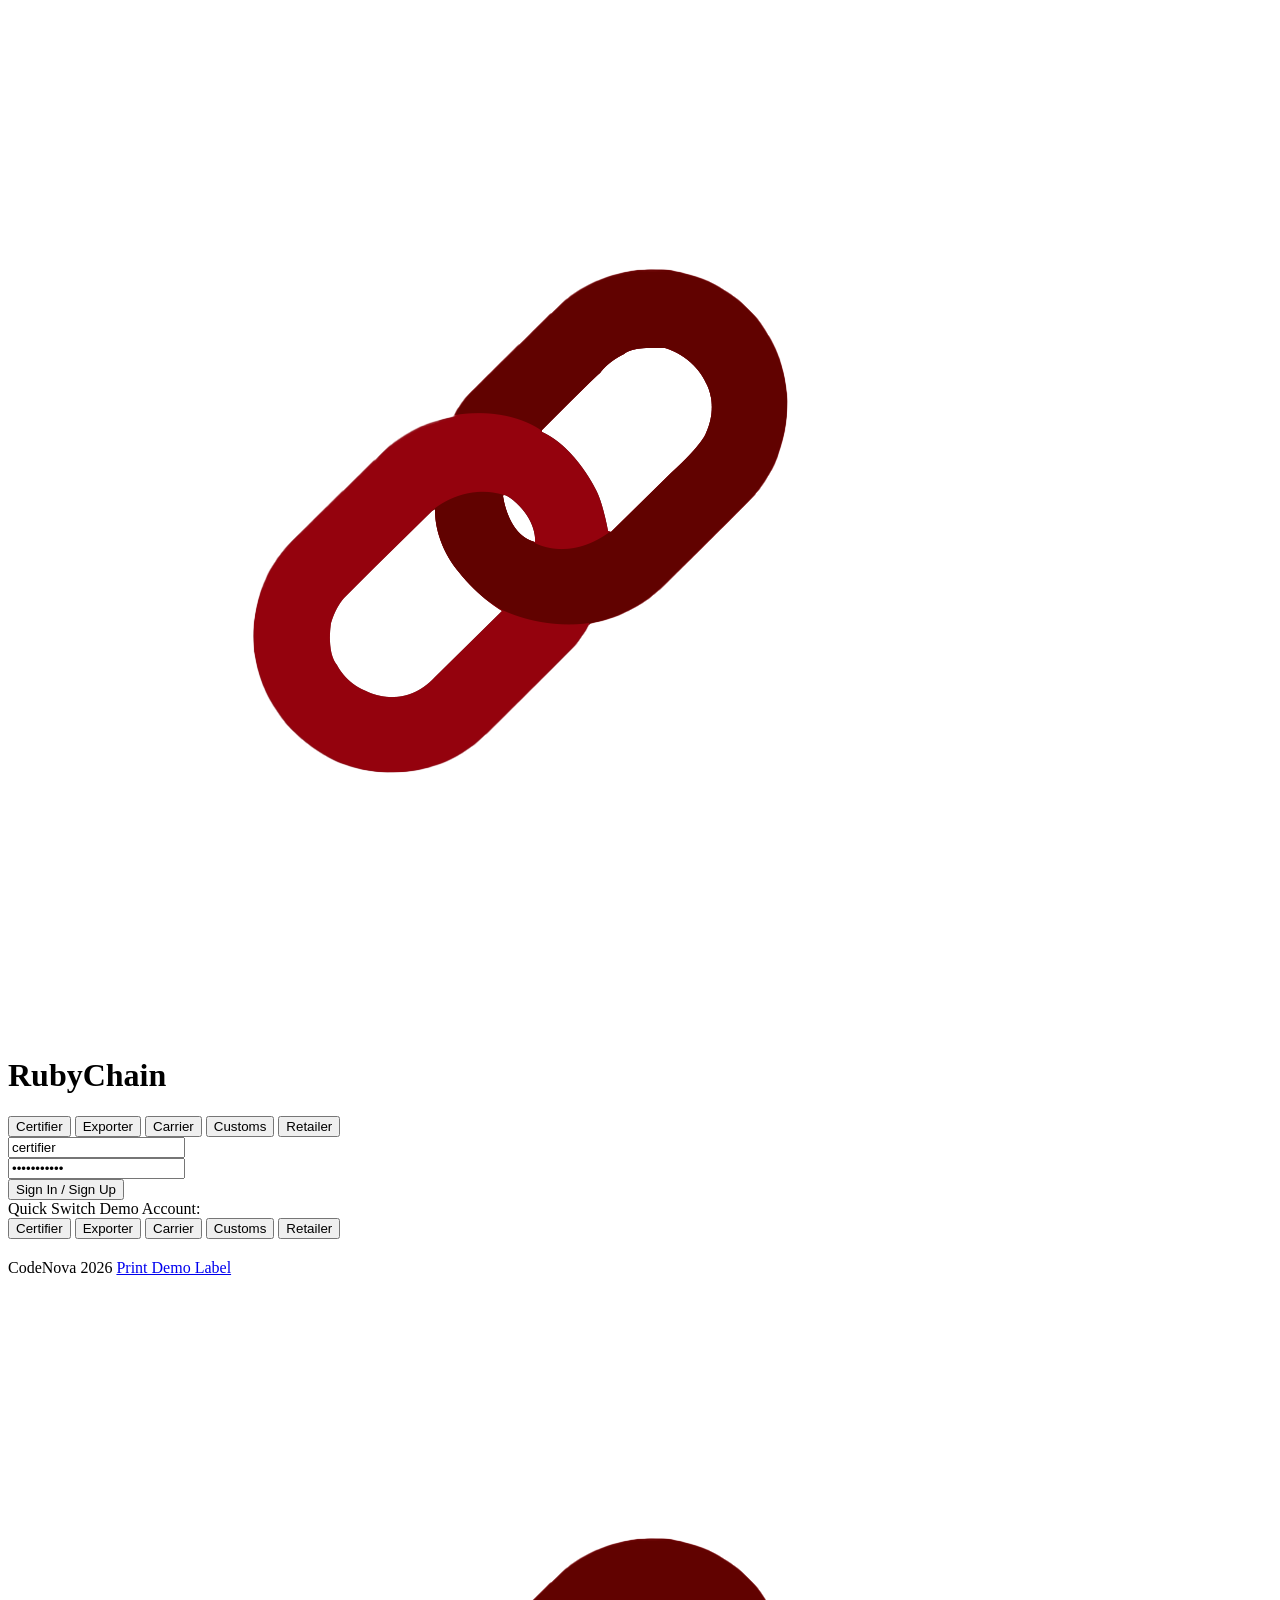
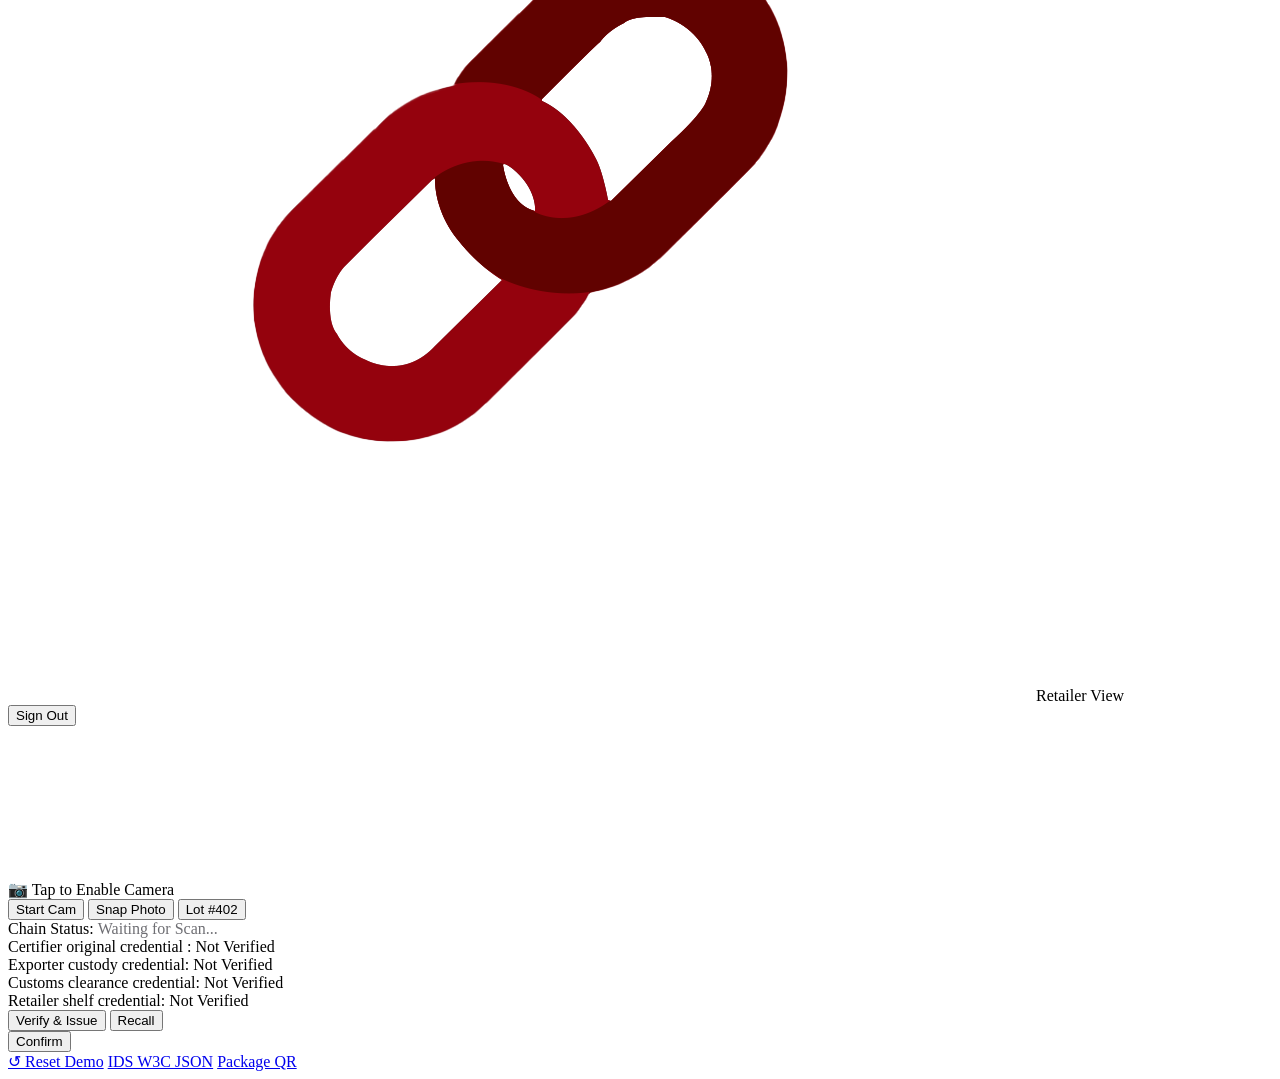
==== public/index.html @ 60b40c07 "feat: v3.0 - IDS W3C Verifiable Presentation export, cryptographic hash audit UI, and competition co" ====
<!DOCTYPE html>
<html lang="en">
<head>
  <meta charset="UTF-8">
  <meta name="viewport" content="width=device-width, initial-scale=1.0, maximum-scale=1.0, user-scalable=no">
  <meta name="apple-mobile-web-app-capable" content="yes">
  <meta name="apple-mobile-web-app-status-bar-style" content="black-translucent">
  <link rel="apple-touch-icon" href="/icon.png">
  <link rel="icon" type="image/png" href="/icon.png">
  <title>RubyChain - Verifiable Supply Chain</title>
  <link rel="stylesheet" href="/style.css">
  <script src="/vendor/jsqr.js"></script>
</head>
<body>

  <!-- Simulated iPhone Shell for Desktop Demoing -->
  <div class="device-wrapper">
    <div class="dynamic-island"></div>

    <!-- Notification Toast -->
    <div id="toast-msg" class="toast-msg"></div>

    <div class="app-container">

      <!-- ====================================================================
           VIEW 1: Sign In & Role Selection
           ==================================================================== -->
      <div id="login-view" class="view-panel active">
        <div class="brand-header">
          <img src="/assets/branding/icons/Simplified_transparent.png" alt="RubyChain Logo" class="brand-logo-img">
          <h1 class="brand-title">RubyChain</h1>
        </div>

        <!-- Role Grid Selector (Includes Certifier for live root issuance) -->
        <div class="role-grid-container">
          <button type="button" class="role-btn active" data-role="certifier">Certifier</button>
          <button type="button" class="role-btn" data-role="exporter">Exporter</button>
          <button type="button" class="role-btn" data-role="carrier">Carrier</button>
          <button type="button" class="role-btn" data-role="customs">Customs</button>
          <button type="button" class="role-btn" data-role="retailer">Retailer</button>
        </div>

        <div class="input-group">
          <input type="text" id="username-input" class="input-pill" placeholder="Username" value="certifier" autocapitalize="none">
        </div>

        <div class="input-group">
          <input type="password" id="password-input" class="input-pill" placeholder="Password" value="password123">
        </div>

        <button type="button" id="auth-submit-btn" class="btn-primary">Sign In / Sign Up</button>

        <div class="demo-pills-row">
          <span>Quick Switch Demo Account:</span>
          <div class="demo-pills-container">
            <button type="button" class="mini-pill" data-fill-role="certifier">Certifier</button>
            <button type="button" class="mini-pill" data-fill-role="exporter">Exporter</button>
            <button type="button" class="mini-pill" data-fill-role="carrier">Carrier</button>
            <button type="button" class="mini-pill" data-fill-role="customs">Customs</button>
            <button type="button" class="mini-pill" data-fill-role="retailer">Retailer</button>
          </div>
        </div>

        <div class="bottom-utility-bar" style="margin-top: auto; padding-top: 20px;">
          <span>CodeNova 2026</span>
          <a href="/assets/demo_barcodes/print_sheet.html" target="_blank" class="utility-link">Print Demo Label</a>
        </div>
      </div>


      <!-- ====================================================================
           VIEW 2: Role View & Camera Scanner (Matching Mockup)
           ==================================================================== -->
      <div id="main-view" class="view-panel">
        
        <!-- Top Nav Bar -->
        <div class="top-nav-bar">
          <div class="role-title-wrap">
            <img src="/assets/branding/icons/Simplified_transparent.png" alt="RubyChain Logo" class="nav-logo-img">
            <span id="role-title-text" class="role-title-text">Retailer View</span>
          </div>
          <button type="button" id="sign-out-btn" class="signout-btn">Sign Out</button>
        </div>

        <!-- Optional HTTPS Banner for iOS Safari -->
        <div id="https-banner" class="https-banner" style="display: none;">
          <span>🔒 <strong>iPhone Live Video:</strong> iOS Safari requires HTTPS.</span>
          <a href="#" id="switch-https-link">👉 Tap to switch to HTTPS (Port 8443)</a>
        </div>

        <!-- Camera Scanner Viewport -->
        <div class="scanner-viewport" id="scanner-viewport">
          <video id="scanner-video" playsinline webkit-playsinline muted autoplay></video>
          <img id="scanner-preview-img" class="scanner-preview-img" style="display: none;" alt="Preview">
          <canvas id="scanner-canvas"></canvas>
          
          <!-- Tap to Enable Camera Prompt -->
          <div id="camera-tap-prompt" class="camera-tap-prompt">
            <span>📷 Tap to Enable Camera</span>
          </div>

          <!-- Red Viewfinder Frame with Target Corners -->
          <div class="viewfinder-frame"></div>

          <!-- Hidden Native File Input for Instant iOS Camera Snapping -->
          <input type="file" id="camera-fallback-input" accept="image/*" capture="environment" style="display: none;">

          <!-- On-screen Quick Camera Controls -->
          <div class="camera-controls-overlay">
            <button type="button" id="btn-toggle-camera" class="camera-sub-btn">Start Cam</button>
            <button type="button" id="btn-snap-photo" class="camera-sub-btn">Snap Photo</button>
            <button type="button" id="btn-simulate-scan" class="camera-sub-btn">Lot #402</button>
          </div>
        </div>

        <!-- Chain Status Details (Matching Mockup) -->
        <div class="chain-info-box">
          <div id="chain-status-header" class="chain-status-header">
            Chain Status: <span style="color:#6e6e73; font-weight: 500;">Waiting for Scan...</span>
          </div>

          <div class="status-list">
            <div class="status-item">
              <span class="status-label">Certifier original credential :</span>
              <span id="status-certifier" class="status-val val-not-verified">Not Verified</span>
            </div>

            <div class="status-item">
              <span class="status-label">Exporter custody credential:</span>
              <span id="status-exporter" class="status-val val-not-verified">Not Verified</span>
            </div>

            <div class="status-item">
              <span class="status-label">Customs clearance credential:</span>
              <span id="status-customs" class="status-val val-not-verified">Not Verified</span>
            </div>

            <div class="status-item">
              <span class="status-label">Retailer shelf credential:</span>
              <span id="status-retailer" class="status-val val-not-verified">Not Verified</span>
            </div>
          </div>
        </div>

        <!-- Action Segmented Toggle: Verify & Issue vs Recall -->
        <div class="action-toggle-container">
          <button type="button" class="action-toggle-btn active" data-action="verify_issue">Verify & Issue</button>
          <button type="button" class="action-toggle-btn" data-action="recall">Recall</button>
        </div>

        <!-- Confirm Action Button -->
        <button type="button" id="btn-confirm" class="btn-confirm">Confirm</button>

        <div class="bottom-utility-bar">
          <a href="#" id="btn-reset-demo" class="utility-link">↺ Reset Demo</a>
          <a href="/api/credentials?barcode=5901234123457" id="btn-view-vc" target="_blank" class="utility-link">IDS W3C JSON</a>
          <a href="/assets/demo_barcodes/print_sheet.html" target="_blank" class="utility-link">Package QR</a>
        </div>

      </div>

    </div>
  </div>

  <script src="/app.js"></script>
</body>
</html>
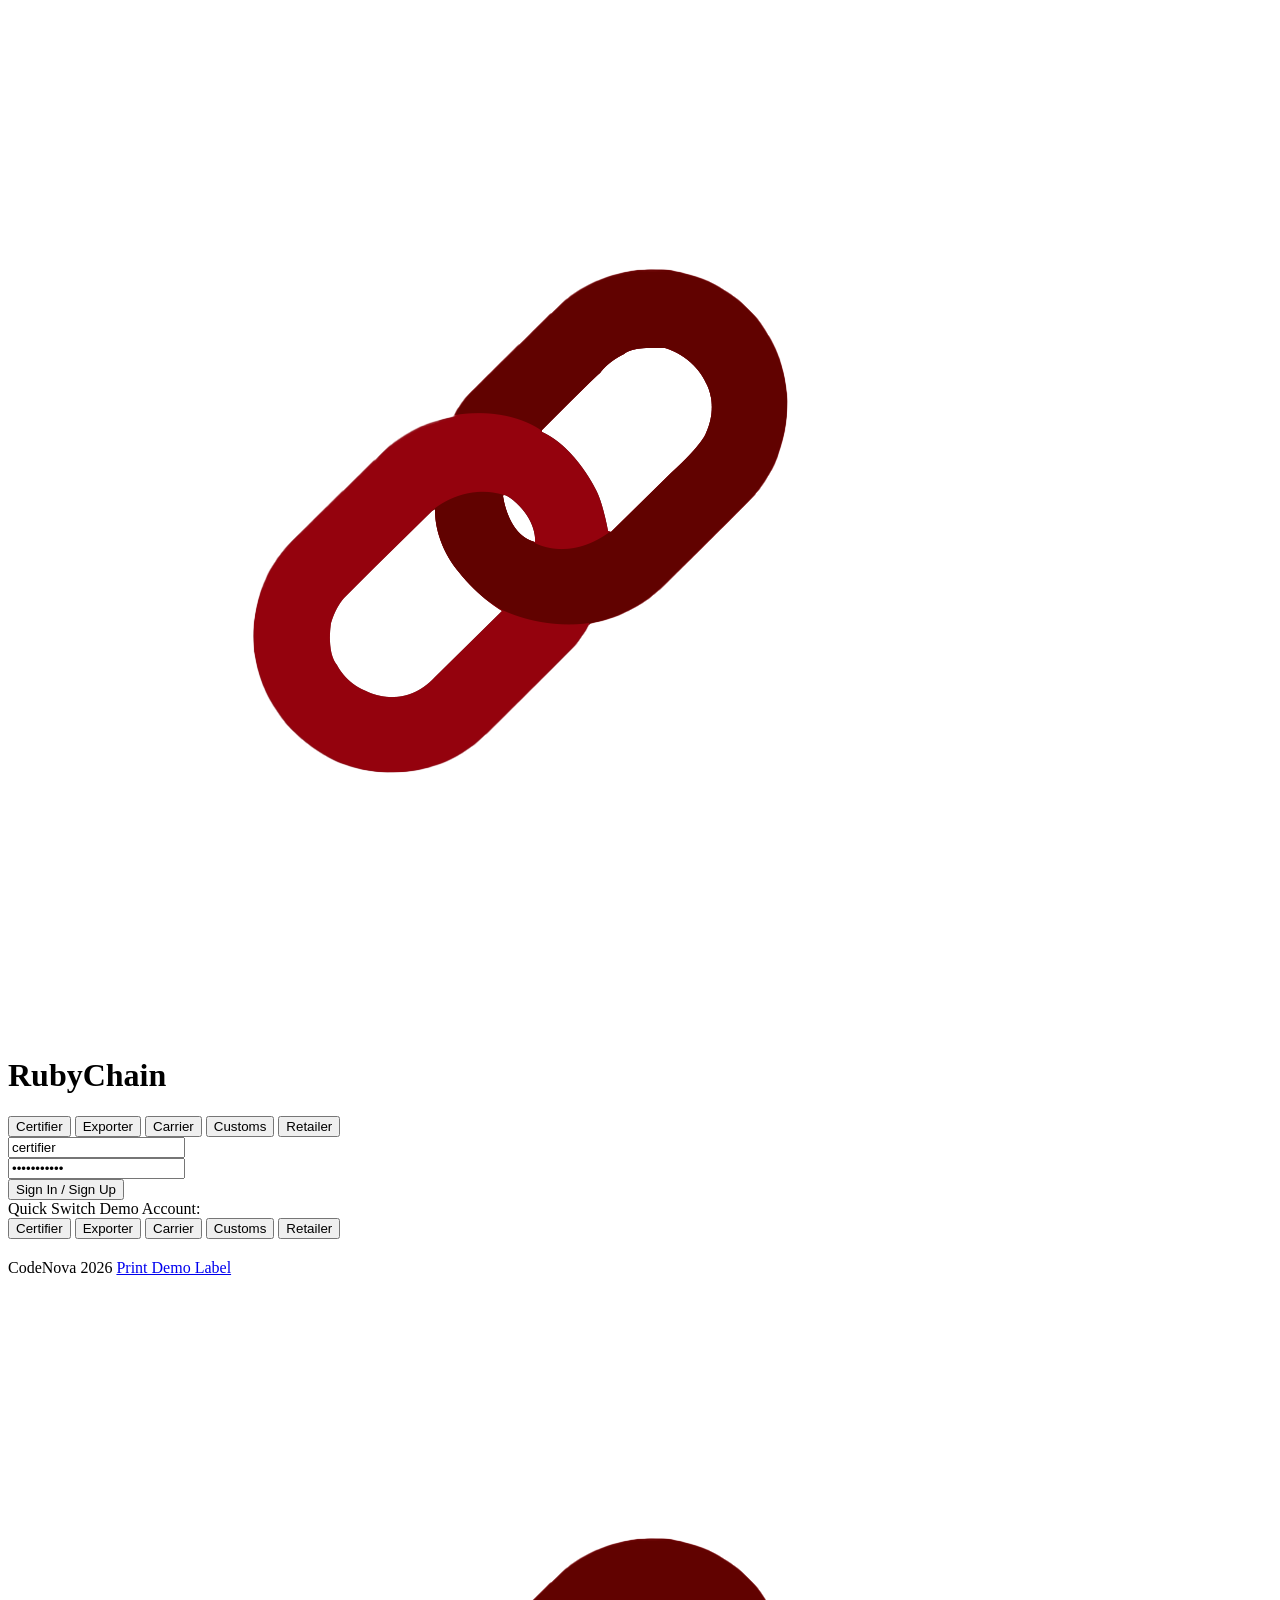
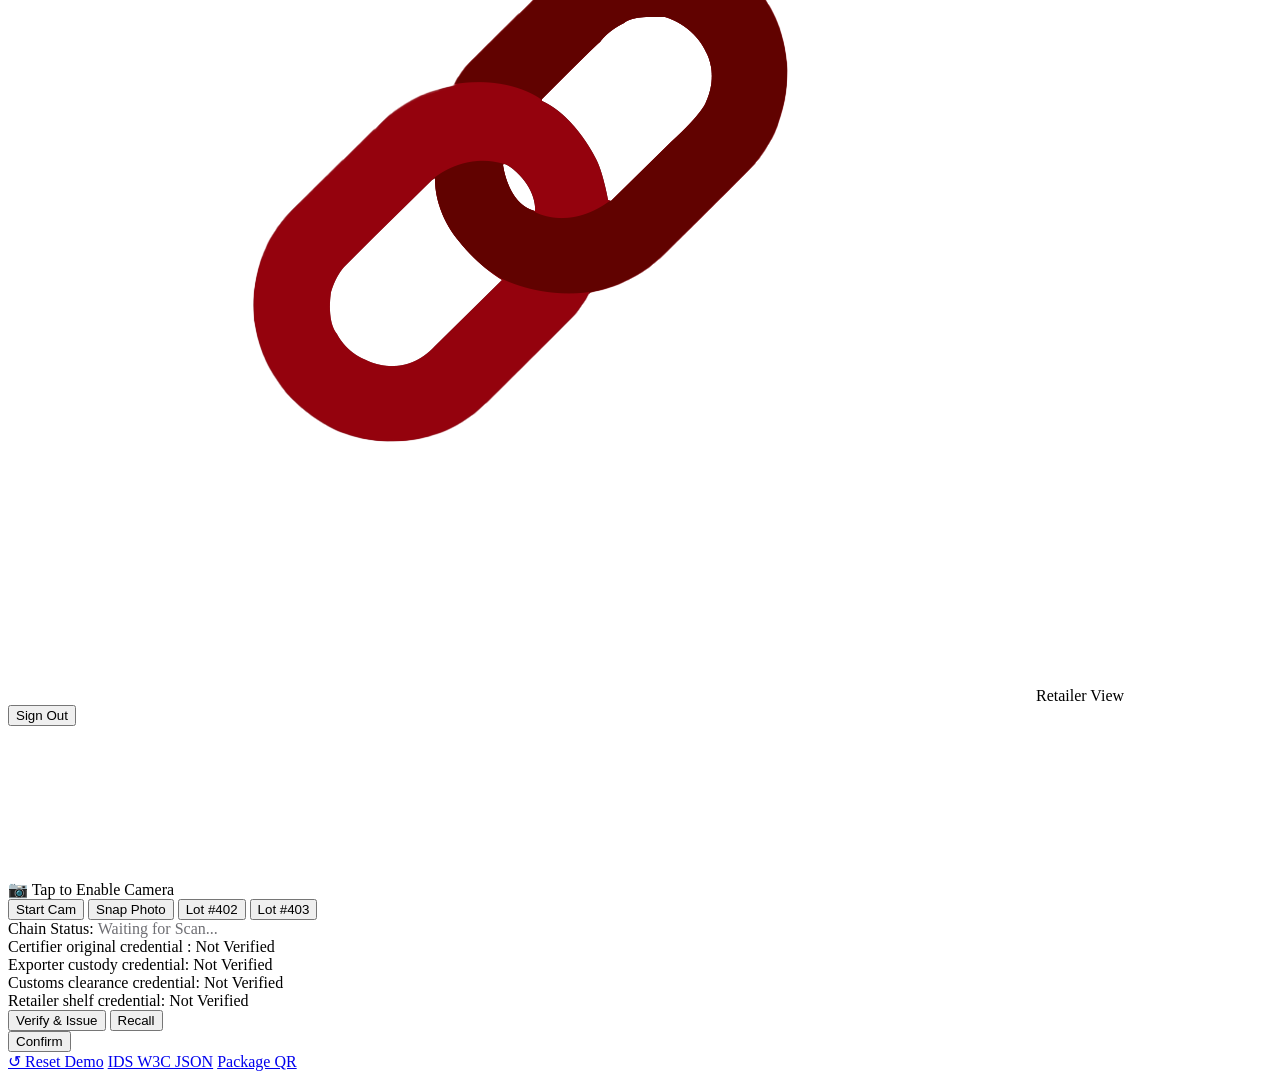
==== commit c4d8ec25: "feat: v5.0 - multi-batch granular isolation demonstration, Lot 403 control package, and print sheet " ====
--- a/public/index.html
+++ b/public/index.html
@@ -7,6 +7,7 @@
   <meta name="apple-mobile-web-app-status-bar-style" content="black-translucent">
   <link rel="apple-touch-icon" href="/icon.png">
   <link rel="icon" type="image/png" href="/icon.png">
+  <link rel="manifest" href="/manifest.json">
   <title>RubyChain - Verifiable Supply Chain</title>
   <link rel="stylesheet" href="/style.css">
   <script src="/vendor/jsqr.js"></script>
@@ -78,6 +79,7 @@
           <div class="role-title-wrap">
             <img src="/assets/branding/icons/Simplified_transparent.png" alt="RubyChain Logo" class="nav-logo-img">
             <span id="role-title-text" class="role-title-text">Retailer View</span>
+            <span id="offline-indicator" class="offline-indicator" style="display: none;">Offline</span>
           </div>
           <button type="button" id="sign-out-btn" class="signout-btn">Sign Out</button>
         </div>
@@ -110,6 +112,7 @@
             <button type="button" id="btn-toggle-camera" class="camera-sub-btn">Start Cam</button>
             <button type="button" id="btn-snap-photo" class="camera-sub-btn">Snap Photo</button>
             <button type="button" id="btn-simulate-scan" class="camera-sub-btn">Lot #402</button>
+            <button type="button" id="btn-simulate-scan-403" class="camera-sub-btn">Lot #403</button>
           </div>
         </div>
 
@@ -140,6 +143,12 @@
               <span id="status-retailer" class="status-val val-not-verified">Not Verified</span>
             </div>
           </div>
+
+          <!-- Interactive Cryptographic Hash Audit Drawer -->
+          <div id="hash-audit-drawer" class="hash-audit-drawer" style="display: none;">
+            <div class="audit-drawer-title">🔒 Cryptographic Proof Audit</div>
+            <div id="audit-drawer-content" class="audit-drawer-content">Tap any milestone above to inspect SHA-256 seal.</div>
+          </div>
         </div>
 
         <!-- Action Segmented Toggle: Verify & Issue vs Recall -->
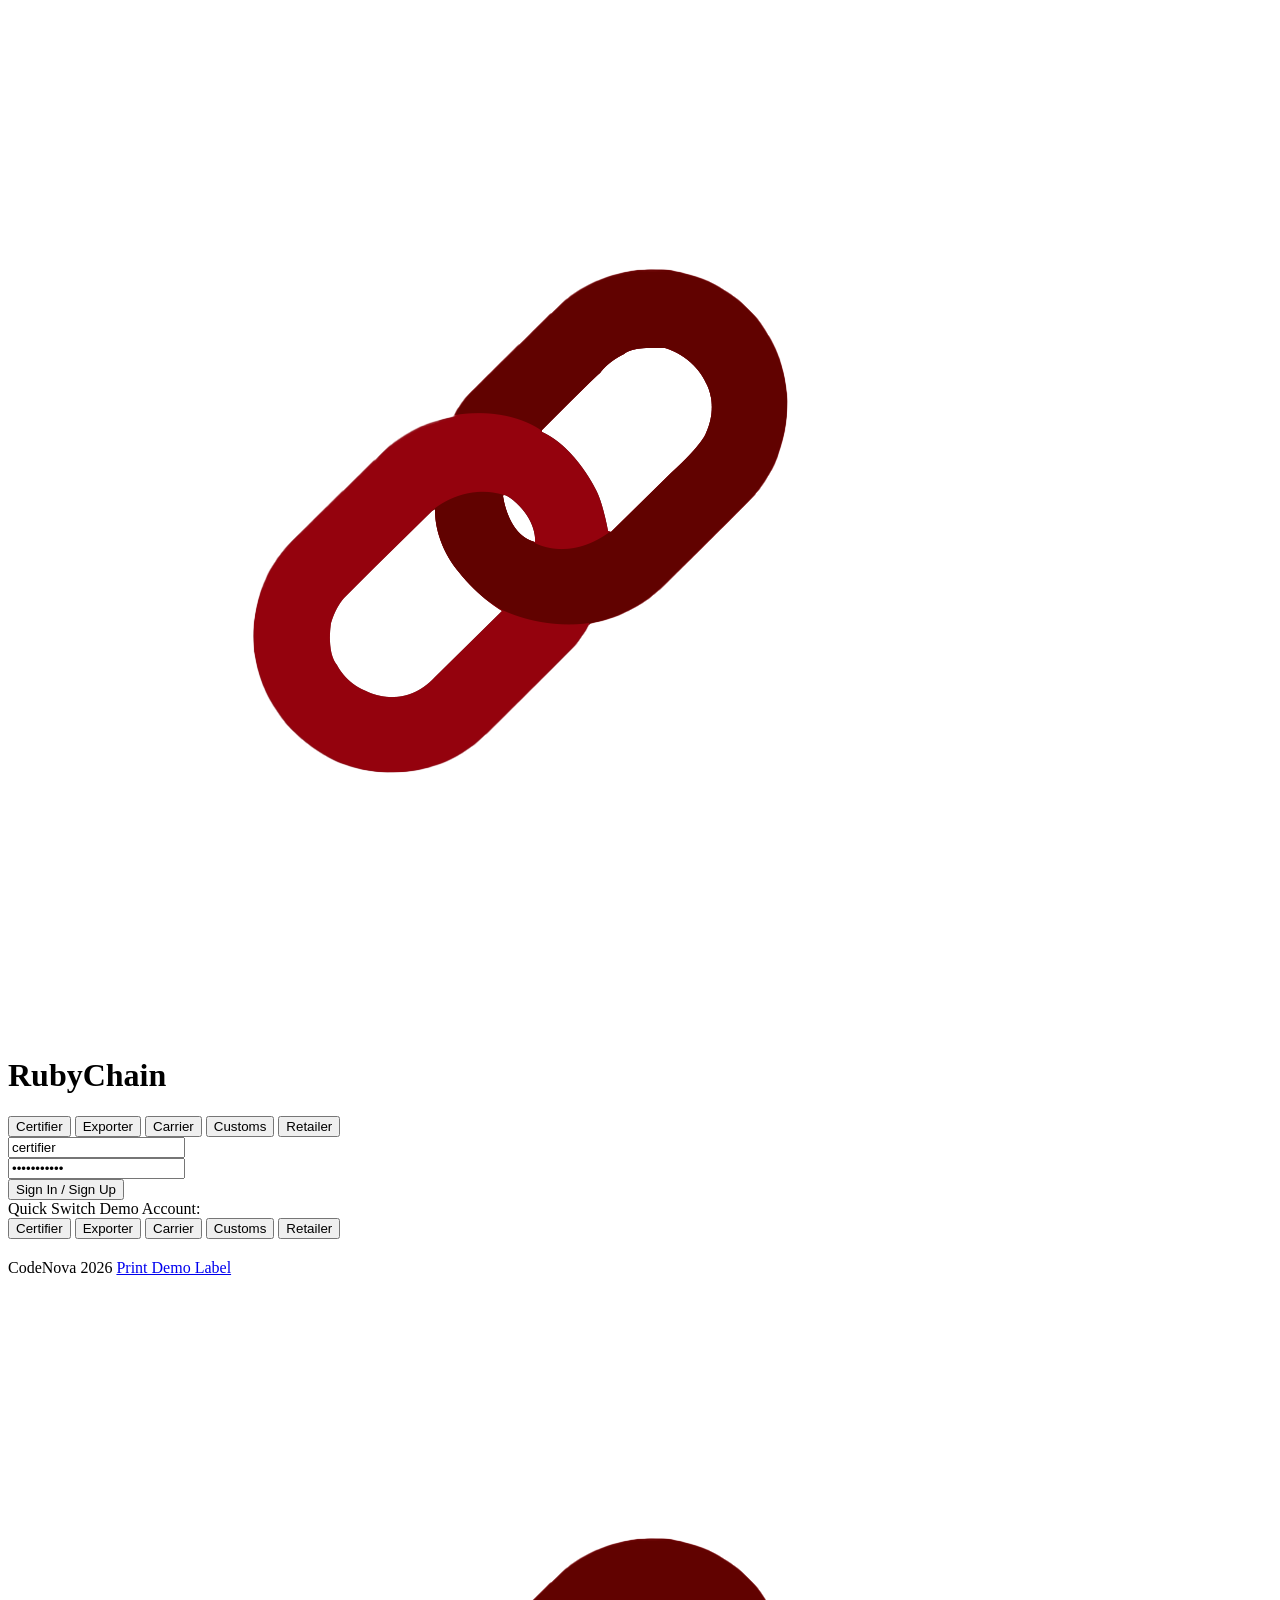
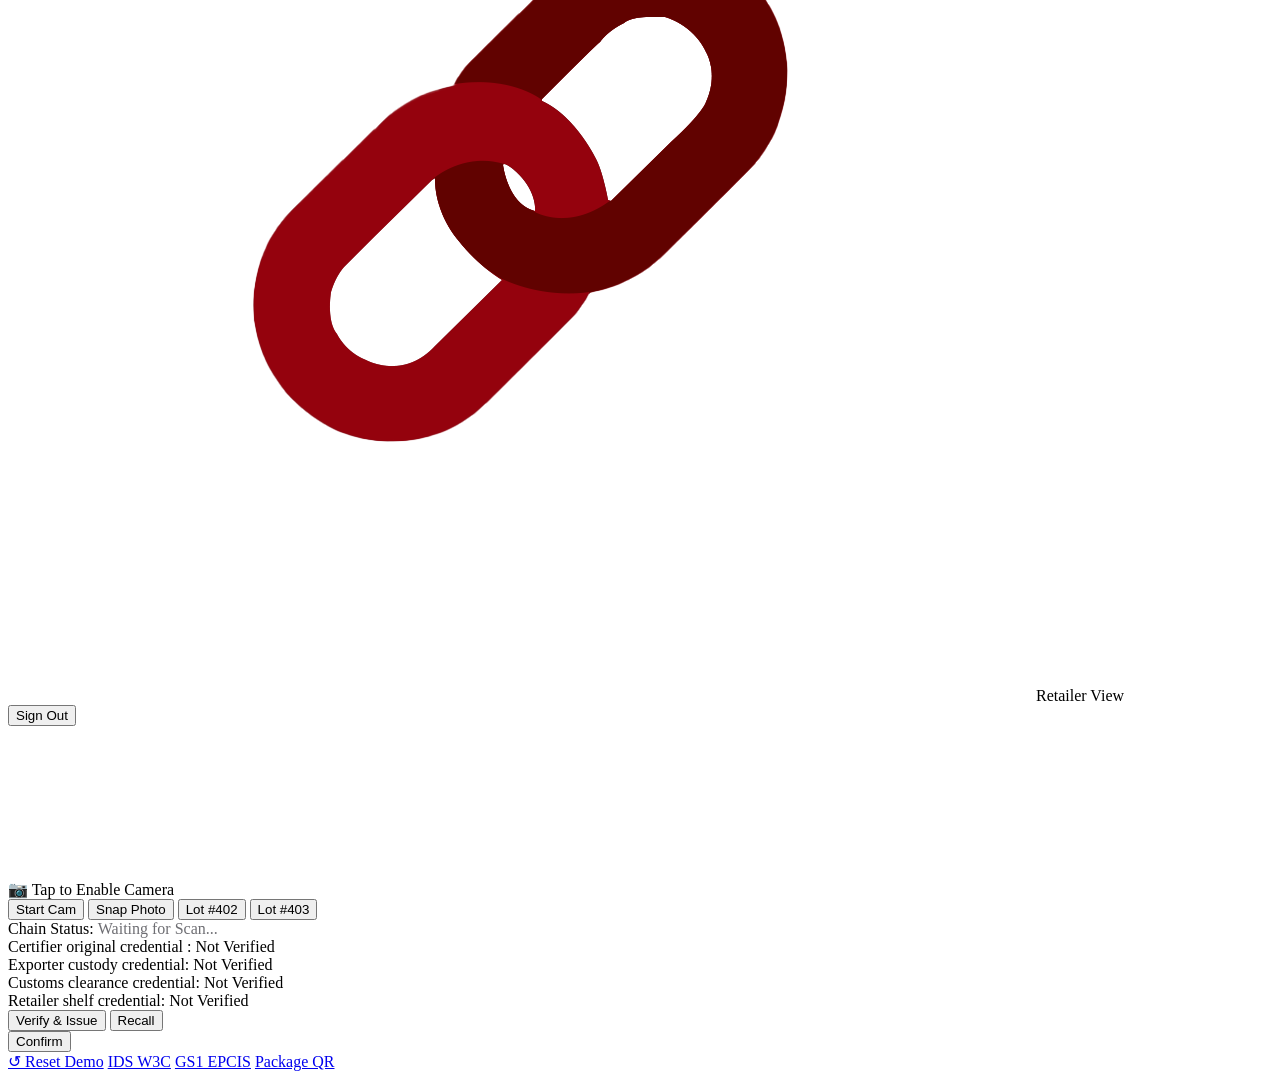
==== commit 2aa4870d: "feat: v6.0 - GS1 EPCIS 2.0 event log export for FDA FSMA Rule 204 regulatory compliance" ====
--- a/public/index.html
+++ b/public/index.html
@@ -162,7 +162,8 @@
 
         <div class="bottom-utility-bar">
           <a href="#" id="btn-reset-demo" class="utility-link">↺ Reset Demo</a>
-          <a href="/api/credentials?barcode=5901234123457" id="btn-view-vc" target="_blank" class="utility-link">IDS W3C JSON</a>
+          <a href="/api/credentials?barcode=5901234123457" id="btn-view-vc" target="_blank" class="utility-link">IDS W3C</a>
+          <a href="/api/epcis?barcode=5901234123457" id="btn-view-epcis" target="_blank" class="utility-link">GS1 EPCIS</a>
           <a href="/assets/demo_barcodes/print_sheet.html" target="_blank" class="utility-link">Package QR</a>
         </div>
 
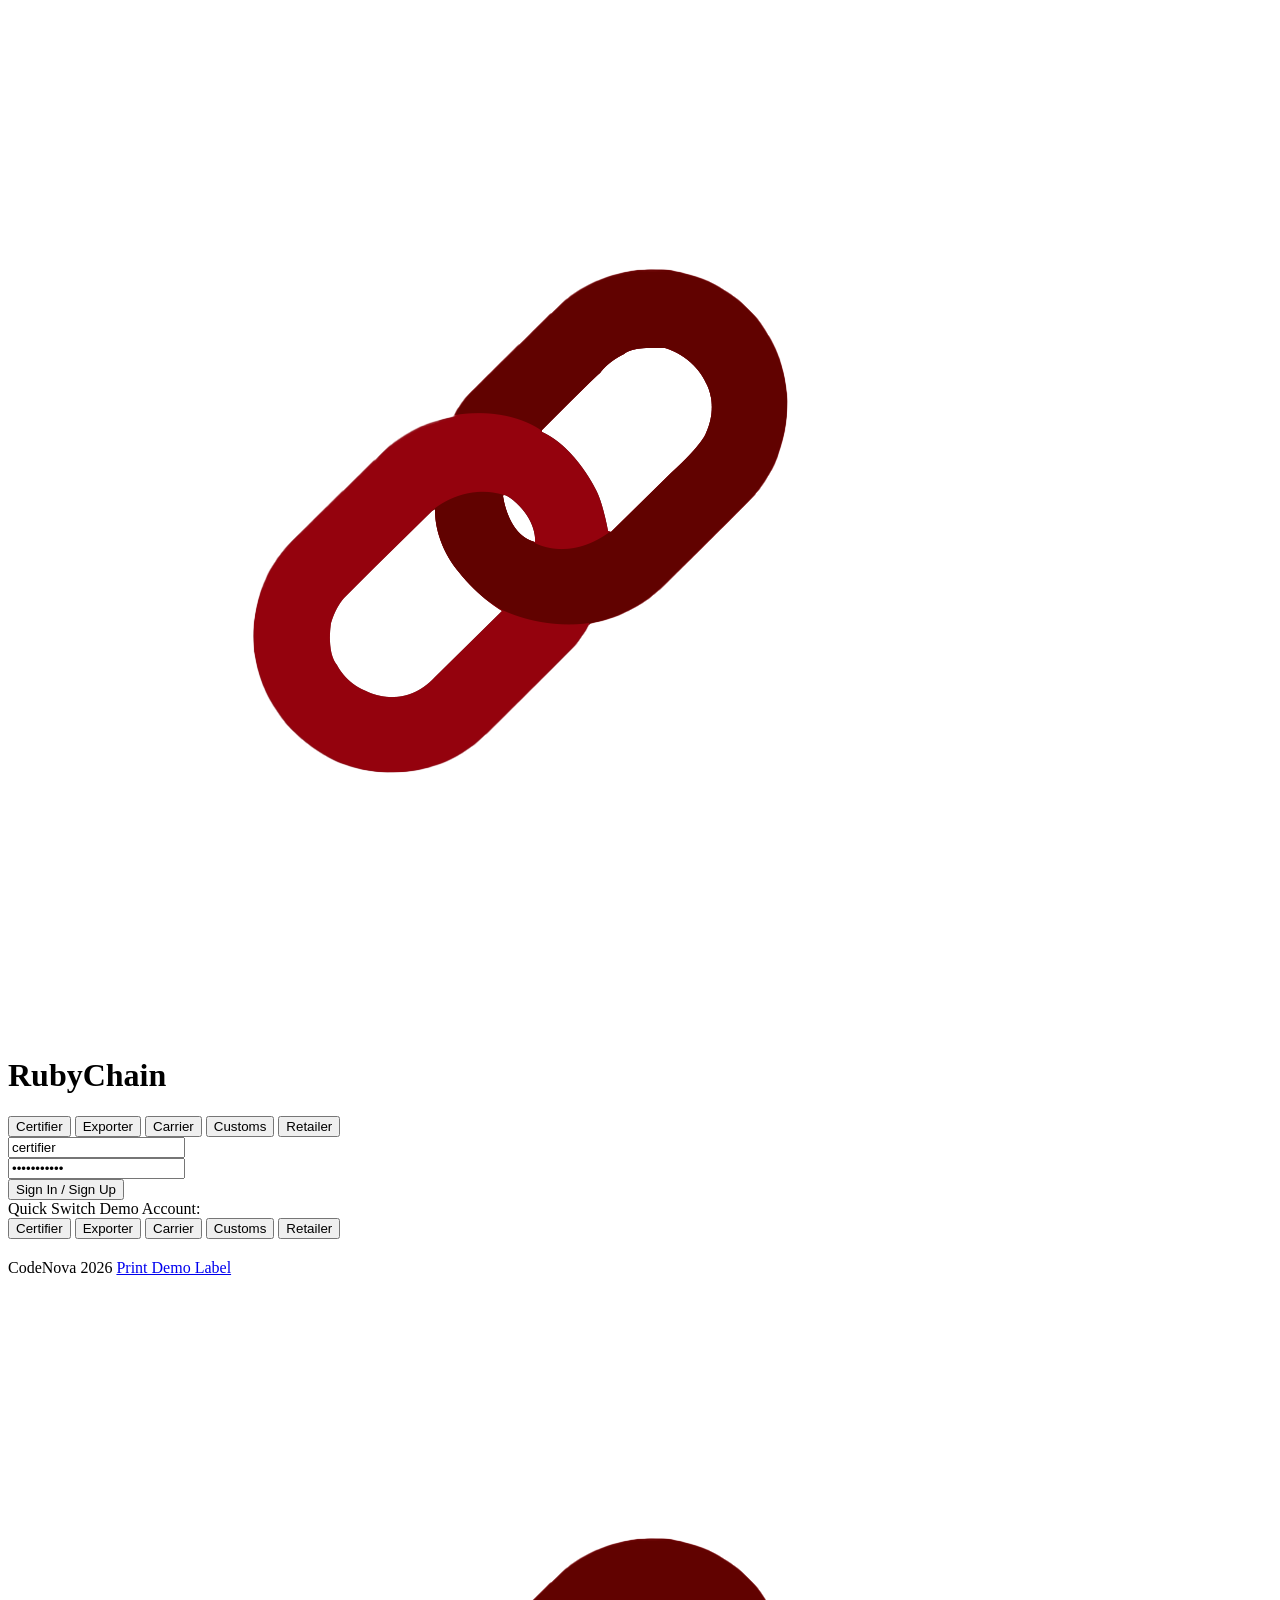
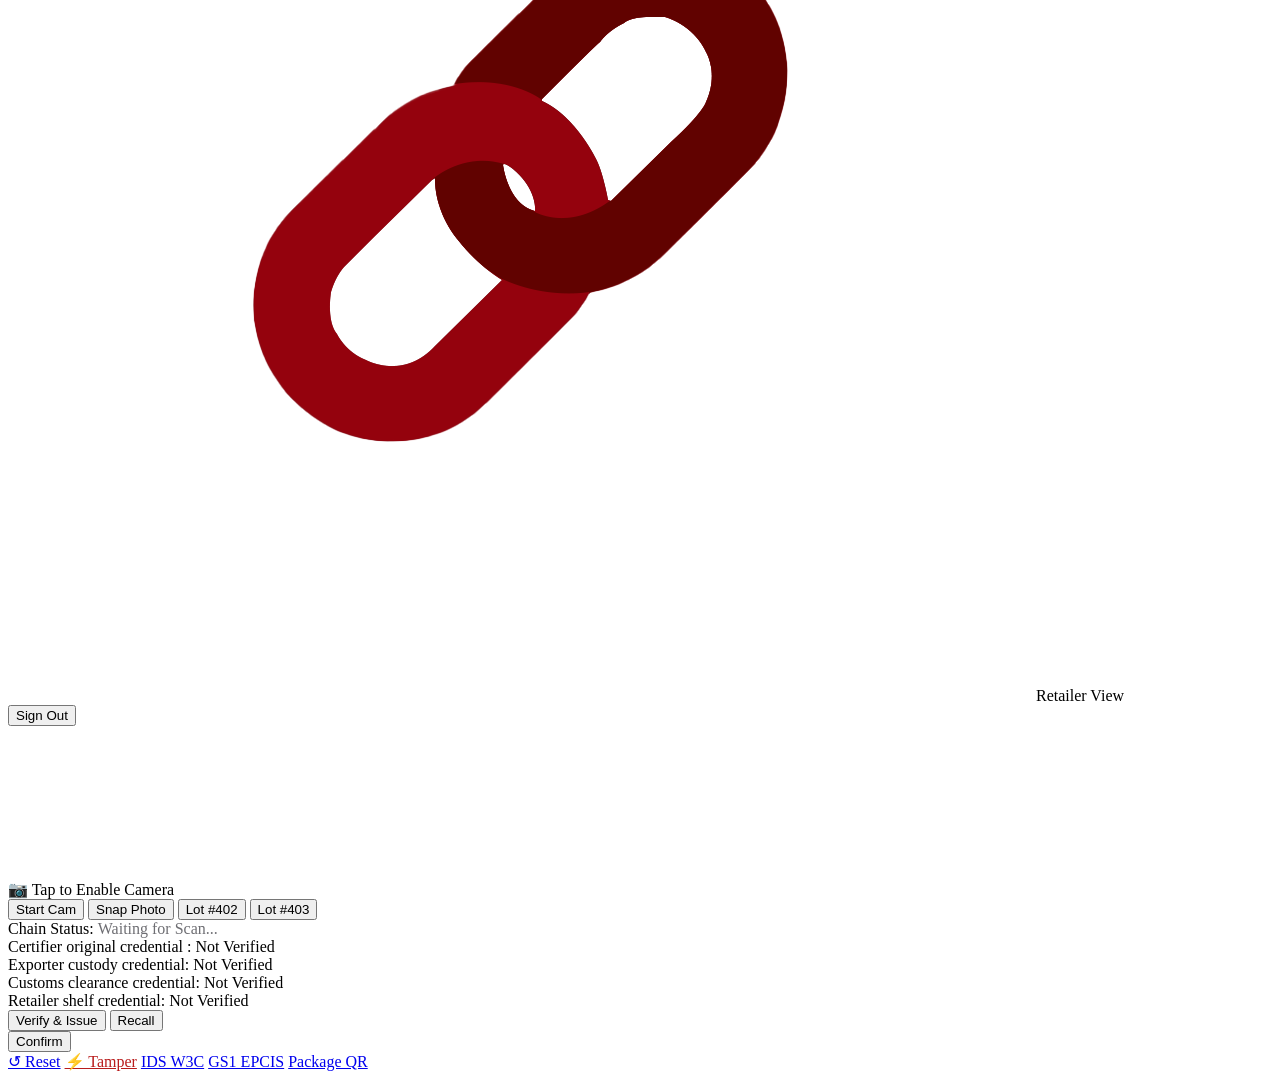
==== commit dd7ad4bb: "feat: v7.0 - cryptographic fault injection & active tamper detection mode" ====
--- a/public/index.html
+++ b/public/index.html
@@ -161,7 +161,8 @@
         <button type="button" id="btn-confirm" class="btn-confirm">Confirm</button>
 
         <div class="bottom-utility-bar">
-          <a href="#" id="btn-reset-demo" class="utility-link">↺ Reset Demo</a>
+          <a href="#" id="btn-reset-demo" class="utility-link">↺ Reset</a>
+          <a href="#" id="btn-simulate-tamper" class="utility-link" style="color:#b91c1c;">⚡ Tamper</a>
           <a href="/api/credentials?barcode=5901234123457" id="btn-view-vc" target="_blank" class="utility-link">IDS W3C</a>
           <a href="/api/epcis?barcode=5901234123457" id="btn-view-epcis" target="_blank" class="utility-link">GS1 EPCIS</a>
           <a href="/assets/demo_barcodes/print_sheet.html" target="_blank" class="utility-link">Package QR</a>
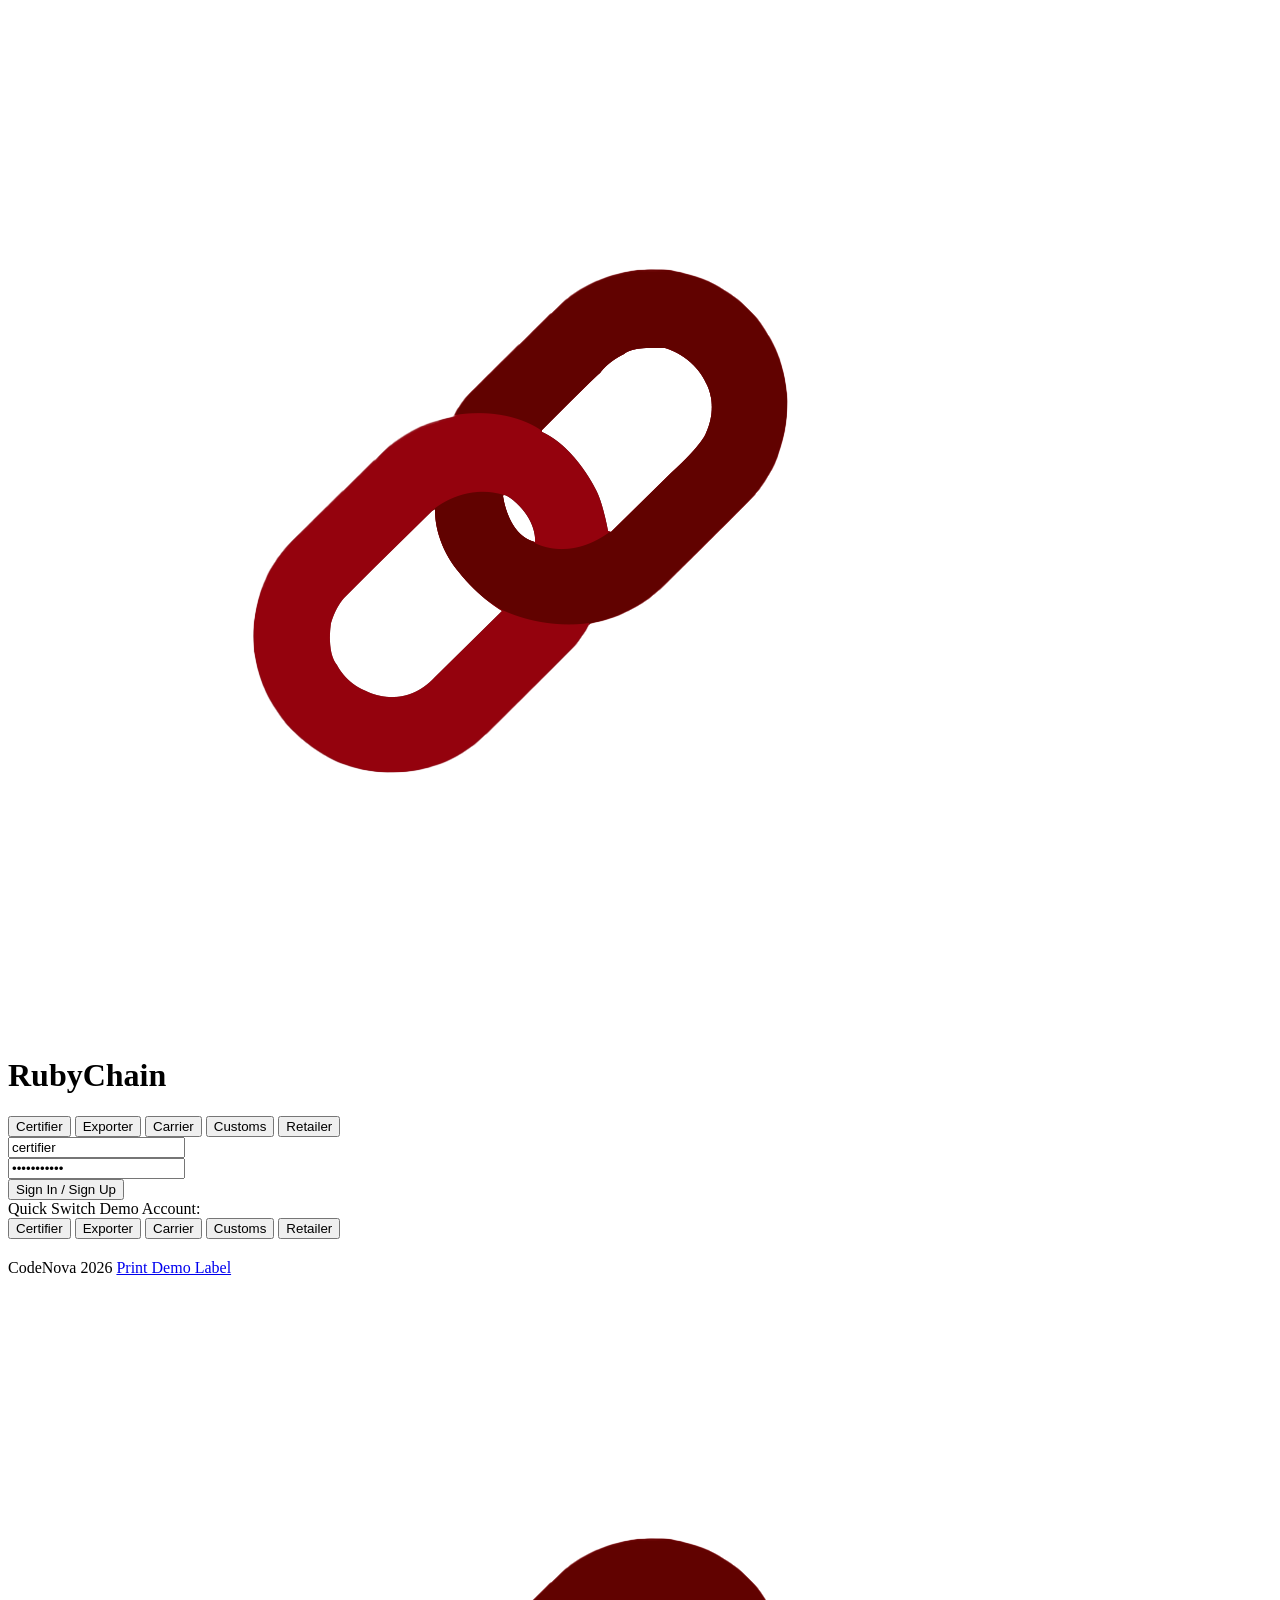
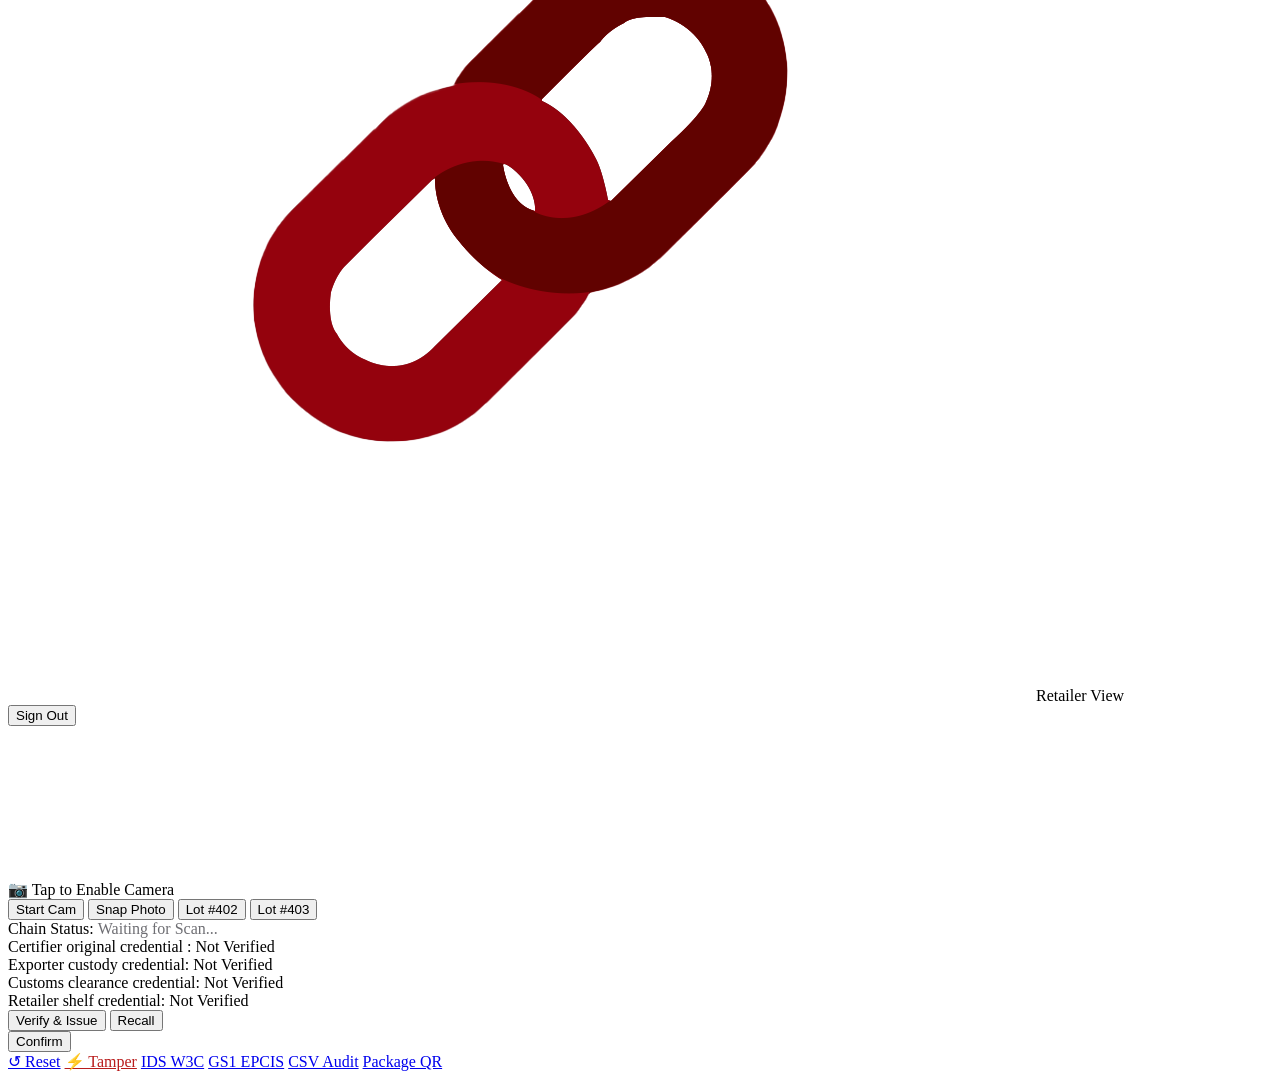
==== commit 9c399967: "feat: v8.0 - regulatory audit trail CSV & JSON ledger export (FDA FSMA 204 / EUDR)" ====
--- a/public/index.html
+++ b/public/index.html
@@ -165,6 +165,7 @@
           <a href="#" id="btn-simulate-tamper" class="utility-link" style="color:#b91c1c;">⚡ Tamper</a>
           <a href="/api/credentials?barcode=5901234123457" id="btn-view-vc" target="_blank" class="utility-link">IDS W3C</a>
           <a href="/api/epcis?barcode=5901234123457" id="btn-view-epcis" target="_blank" class="utility-link">GS1 EPCIS</a>
+          <a href="/api/audit?barcode=5901234123457&format=csv" id="btn-view-audit" target="_blank" class="utility-link">CSV Audit</a>
           <a href="/assets/demo_barcodes/print_sheet.html" target="_blank" class="utility-link">Package QR</a>
         </div>
 
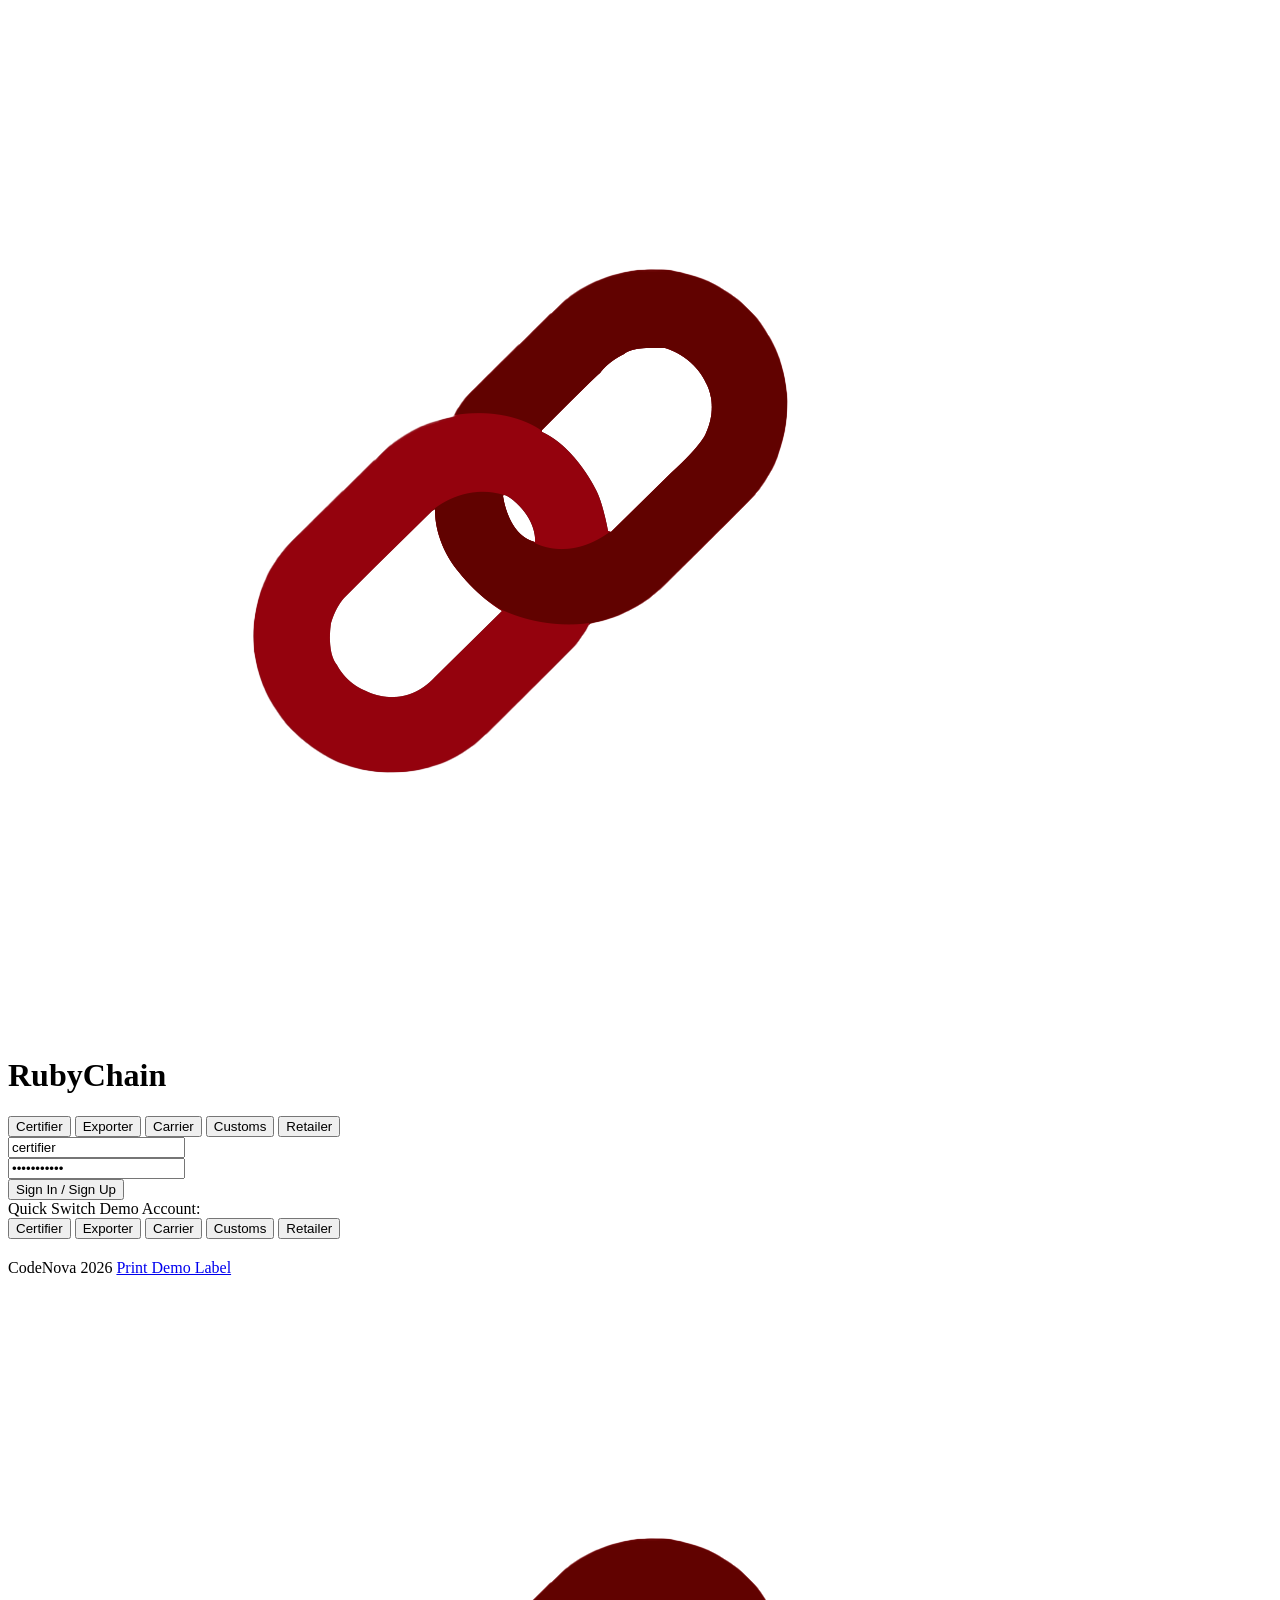
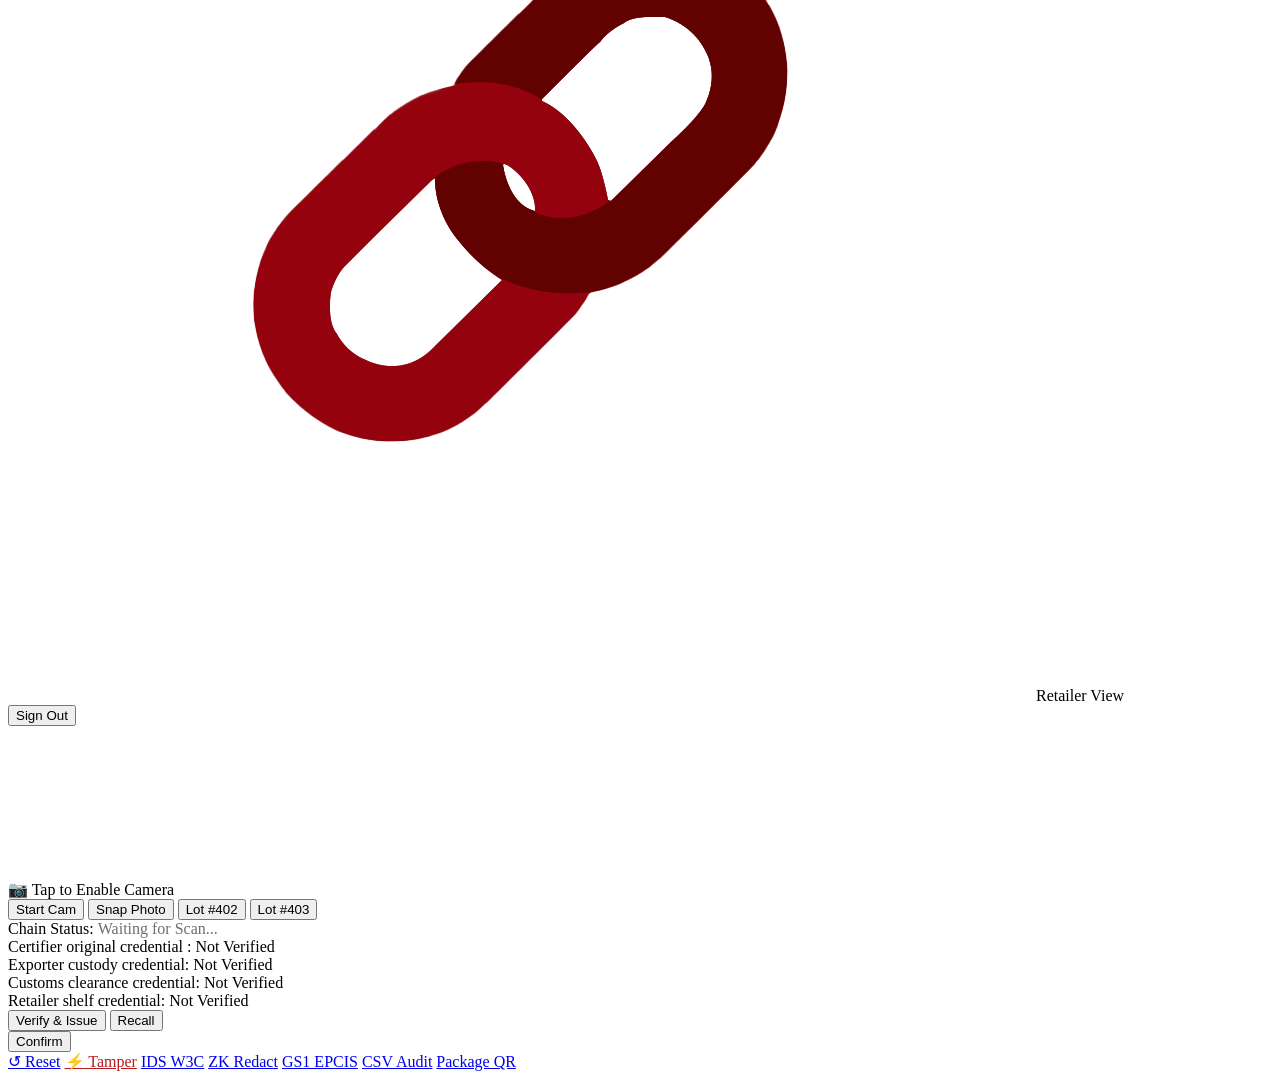
==== commit ec491afa: "feat: v9.0 - zero-knowledge selective disclosure mode & commercial data privacy hashing" ====
--- a/public/index.html
+++ b/public/index.html
@@ -164,6 +164,7 @@
           <a href="#" id="btn-reset-demo" class="utility-link">↺ Reset</a>
           <a href="#" id="btn-simulate-tamper" class="utility-link" style="color:#b91c1c;">⚡ Tamper</a>
           <a href="/api/credentials?barcode=5901234123457" id="btn-view-vc" target="_blank" class="utility-link">IDS W3C</a>
+          <a href="/api/credentials?barcode=5901234123457&selective=1" id="btn-view-zk" target="_blank" class="utility-link">ZK Redact</a>
           <a href="/api/epcis?barcode=5901234123457" id="btn-view-epcis" target="_blank" class="utility-link">GS1 EPCIS</a>
           <a href="/api/audit?barcode=5901234123457&format=csv" id="btn-view-audit" target="_blank" class="utility-link">CSV Audit</a>
           <a href="/assets/demo_barcodes/print_sheet.html" target="_blank" class="utility-link">Package QR</a>
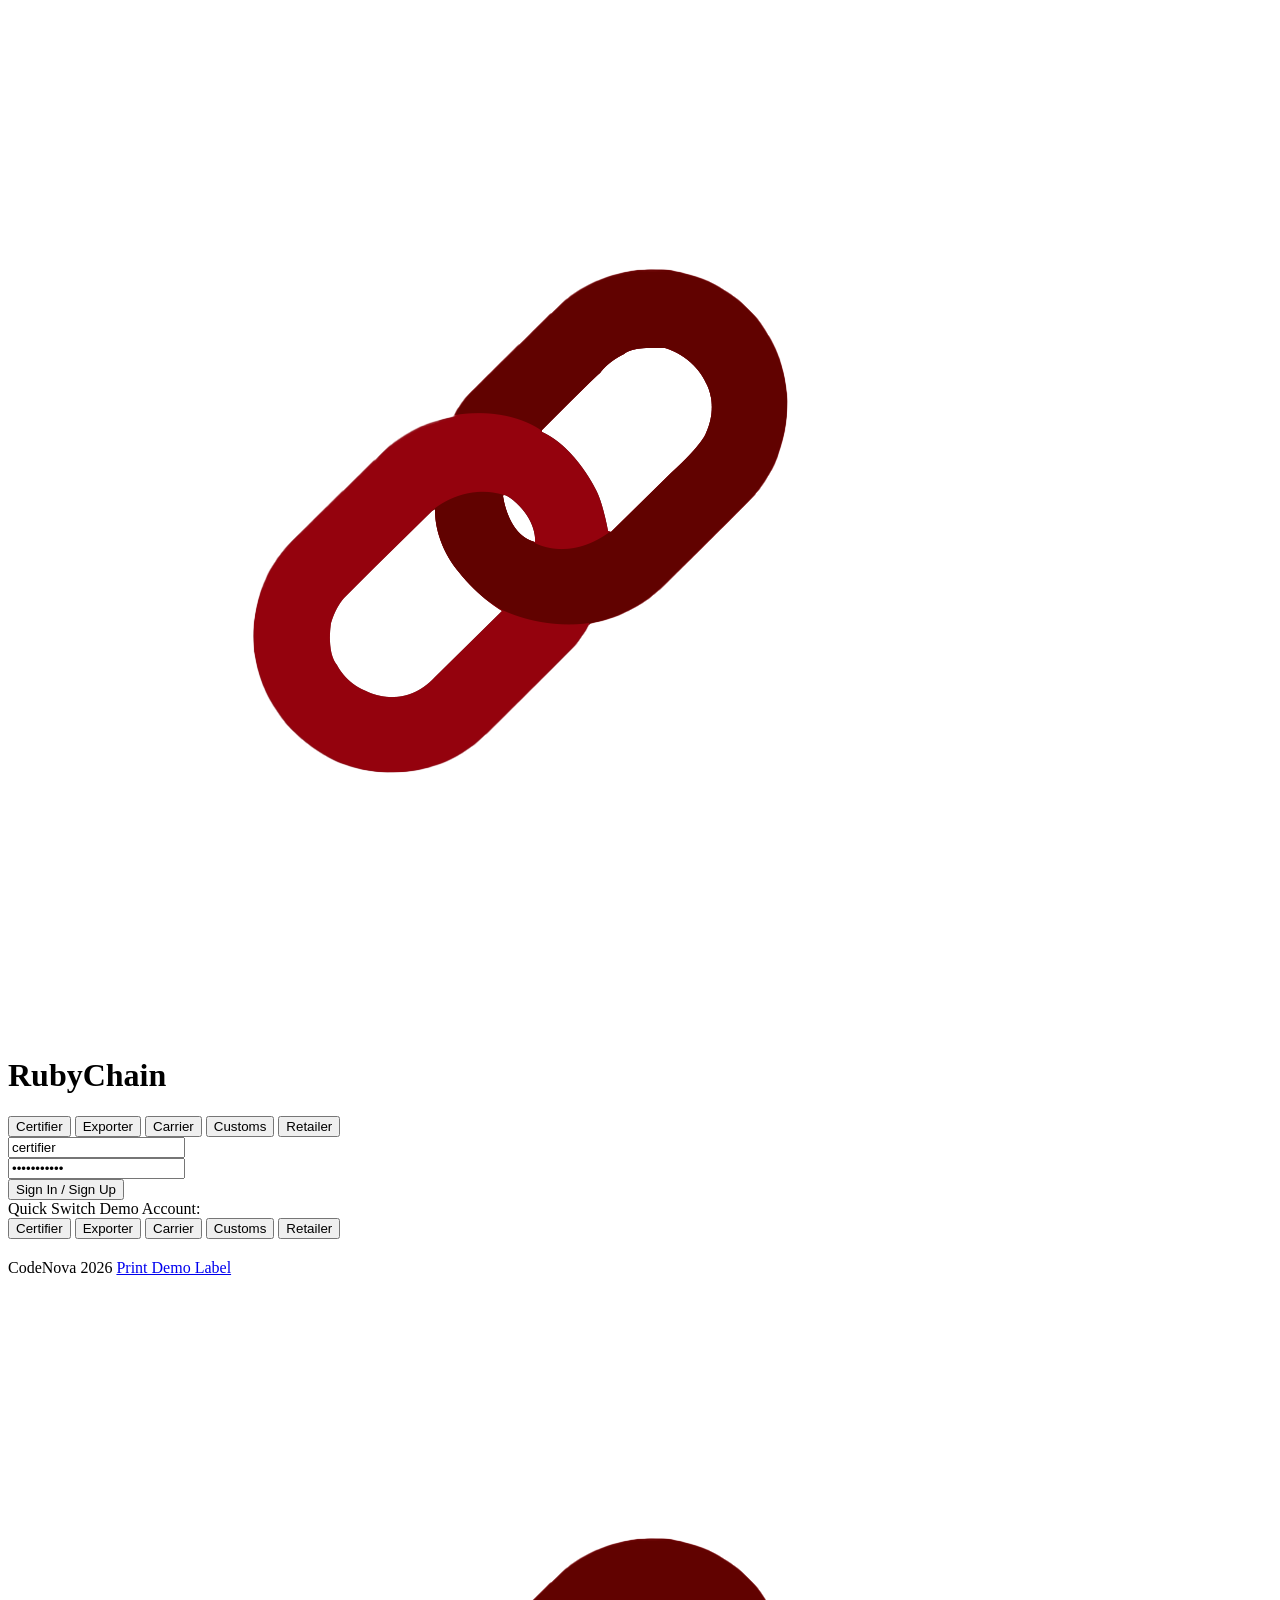
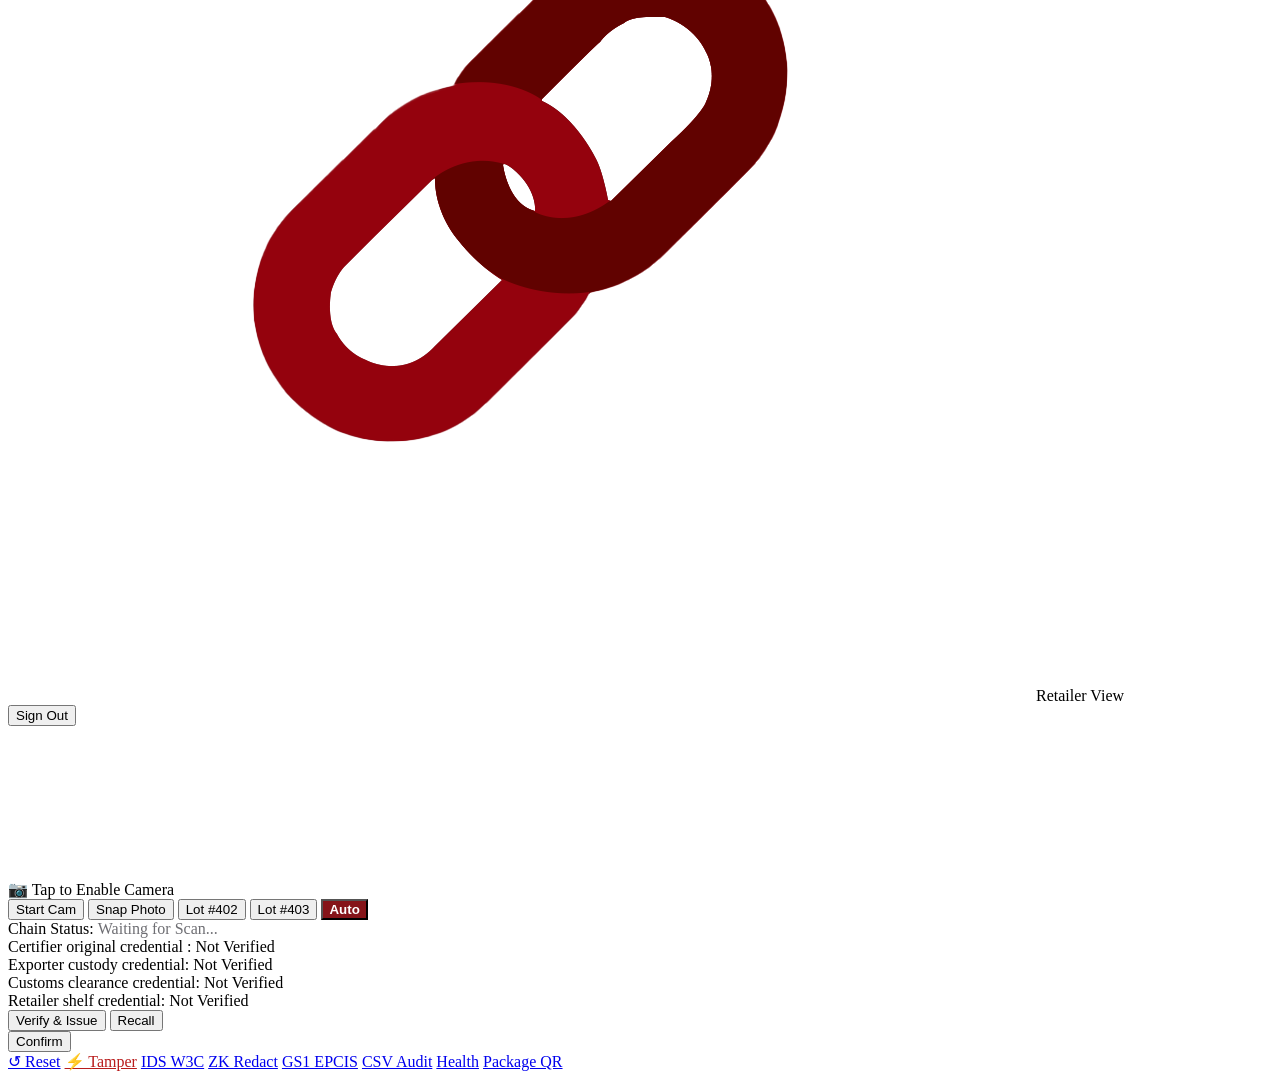
==== commit 09c44b43: "feat: v10.0 - competition master edition, 90-second rapid judging auto-demo, and system health bench" ====
--- a/public/index.html
+++ b/public/index.html
@@ -113,6 +113,7 @@
             <button type="button" id="btn-snap-photo" class="camera-sub-btn">Snap Photo</button>
             <button type="button" id="btn-simulate-scan" class="camera-sub-btn">Lot #402</button>
             <button type="button" id="btn-simulate-scan-403" class="camera-sub-btn">Lot #403</button>
+            <button type="button" id="btn-auto-demo" class="camera-sub-btn" style="background:#851419; color:#fff; font-weight:700;">Auto</button>
           </div>
         </div>
 
@@ -167,6 +168,7 @@
           <a href="/api/credentials?barcode=5901234123457&selective=1" id="btn-view-zk" target="_blank" class="utility-link">ZK Redact</a>
           <a href="/api/epcis?barcode=5901234123457" id="btn-view-epcis" target="_blank" class="utility-link">GS1 EPCIS</a>
           <a href="/api/audit?barcode=5901234123457&format=csv" id="btn-view-audit" target="_blank" class="utility-link">CSV Audit</a>
+          <a href="/api/health" id="btn-view-health" target="_blank" class="utility-link">Health</a>
           <a href="/assets/demo_barcodes/print_sheet.html" target="_blank" class="utility-link">Package QR</a>
         </div>
 
